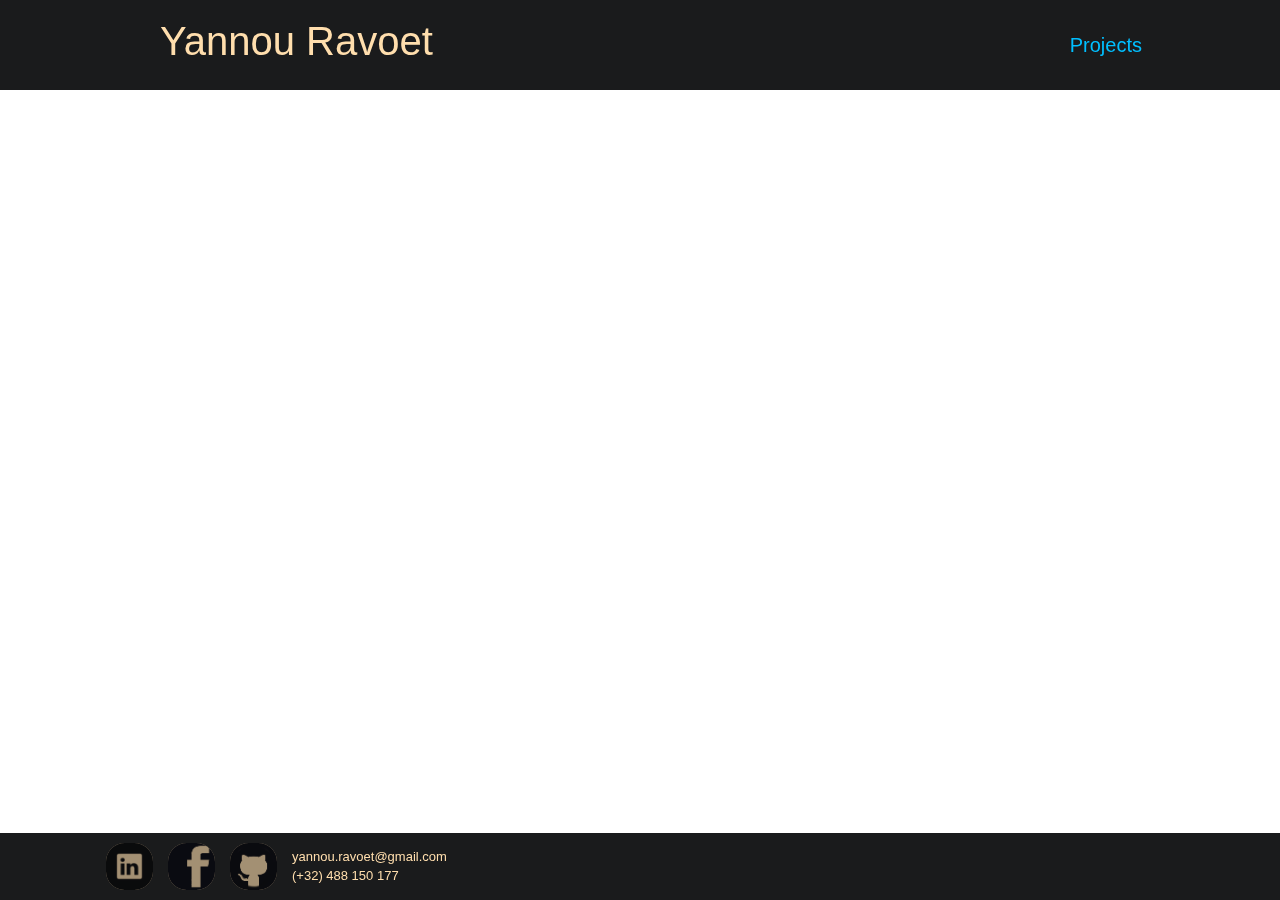
==== index.html @ 85f00f38 "scrollbar content" ====
<!DOCTYPE html>
<html lang="en">
<head>
    <meta charset="UTF-8">
    <title>YannouRavoet.github.io</title>
    <link rel="stylesheet" href="https://stackpath.bootstrapcdn.com/bootstrap/4.4.1/css/bootstrap.min.css" integrity="sha384-Vkoo8x4CGsO3+Hhxv8T/Q5PaXtkKtu6ug5TOeNV6gBiFeWPGFN9MuhOf23Q9Ifjh" crossorigin="anonymous">
    <link rel="stylesheet" href="main.css">
    <script src="tabmanager.js"></script>
    <script src="projectmanager.js"></script>
</head>
<body>
<div id="header" class="container-fluid d-flex align-items-center justify-content-between">
    <h1 style="padding-left:4em;" >Yannou Ravoet</h1><!--onclick=document.getElementById("AboutMeTab").click()-->
    <div class="tab" style="margin-right:8em;">
        <button id="ProjectsTab" class="tablinks" onclick="openTab(event, 'ProjectCategories')">Projects</button>
        <!--<button id="AboutMeTab" class="tablinks" onclick="openTab(event, 'AboutMe')">About Me</button>-->
    </div>
</div>
<div id="body">
    <div id="ProjectCategories" class="content align-items-center">
        <div class="col-md-12">
            <div class="row d-flex justify-content-around">
                <div id="Unity" class="col-md-3 categoryBox">
                    <a onclick="openCategory('Unity')">
                        <div class="imagecontainer">
                            <img src="resources/images/projectsCategories/UnityLogo.png">
                        </div>
                        <div class="categoryDescription">
                            <h4>Unity</h4>
                            <p>Game Development, C#</p>
                        </div>
                    </a>
                </div>
                <div id="OpenAI" class="col-md-3 categoryBox">
                    <a onclick="openCategory('OpenAI')">
                        <div class="imagecontainer">
                            <img src="resources/images/projectsCategories/OpenAIGymLogo.jpg">
                        </div>
                        <div class="categoryDescription">
                            <h4>OpenAI GYM</h4>
                            <p>Reinforcement Learning, Python, gym, tensorflow, docker, Q-learning, DQN, Double DQN</p>
                        </div>
                    </a>
                </div>
                <div id="Kaggle" class="col-md-3 categoryBox">
                    <a onclick="openCategory('Kaggle')">
                        <div class="imagecontainer">
                            <img src="resources/images/projectsCategories/KaggleLogo.jpg">
                        </div>
                        <div class="categoryDescription">
                            <h4>Kaggle</h4>
                            <p>Machine Learning, Python, scikit-learn, tensorflow</p>
                        </div>
                    </a>
                </div>
            </div>
        </div>
    </div>
    <div id="AboutMe" class="content">
        <h4></h4>
    </div>
    <div id="UnityCategory" class="content align-items-center">
        <div class="col-md-12">
            <div class="row d-flex justify-content-around">
                <div class="col-md-3 projectBox">
                    <a href="https://YannouRavoet.github.io/UnityShooter">
                        <div class="imagecontainer">
                            <img src="resources/images/projects/TopDownShooter.png">
                        </div>
                        <div>
                            <h4>Top Down Shooter</h4>
                            <p>C#, Map Generator, Camping Detection, Simple Enemy AI</p>
                        </div>
                        <a href="https://github.com/YannouRavoet/TopDownShooter">
                            <img class="githubLogo" src="resources/images/githubLogo.png">
                        </a>
                    </a>
                </div>
            </div>
        </div>
    </div>
    <div id="OpenAICategory" class="content align-items-center">
        <div class="col-md-12">
            <div class="row d-flex justify-content-around">
                <div class="col-md-3 projectBox">
                    <a href="https://YannouRavoet.github.io/gymprojects#QLearning">
                        <div class="imagecontainer">
                            <img src="resources/images/projects/Taxiv3.png">
                        </div>
                        <div>
                            <h4>OpenAI: Taxi-v3</h4>
                            <p>Python, Q-Learning, gym, numpy, argparse</p>
                        </div>
                        <a href="https://github.com/YannouRavoet/gymprojects/blob/master/Taxi_v3.py">
                            <img class="githubLogo" src="resources/images/githubLogo.png">
                        </a>
                    </a>
                </div>
                <div class="col-md-3 projectBox">
                    <a href="https://YannouRavoet.github.io/gymprojects#DeepQ-Network">
                        <div class="imagecontainer">
                            <img src="resources/images/projects/CartPolev0.png">
                        </div>
                        <div>
                            <h4>OpenAI: CartPole-v0</h4>
                            <p>Python, DQN, tensorflow-keras, ANN, gym env wrappers</p>
                        </div>
                        <a href="https://github.com/YannouRavoet/gymprojects/blob/master/Cartpole_v0.py">
                            <img class="githubLogo" src="resources/images/githubLogo.png">
                        </a>
                    </a>
                </div>
                <div class="col-md-3 projectBox">
                    <a href="https://YannouRavoet.github.io/gymprojects#DoubleDeepQ-Network">
                        <div class="imagecontainer">
                            <img src="resources/images/projects/Breakout.png">
                        </div>
                        <div>
                            <h4>OpenAI: Breakout</h4>
                            <p>Python, Double DQN, tensorflow-keras, CNN, data wrangling</p>
                        </div>
                        <a href="https://github.com/YannouRavoet/gymprojects/blob/master/Breakout.py">
                            <img class="githubLogo" src="resources/images/githubLogo.png">
                        </a>
                    </a>
                </div>
            </div>
        </div>
    </div>
    <div id="KaggleCategory" class="content align-items-center">
        <div class="col-md-12">
            <div class="row d-flex justify-content-around">
                <div class="col-md-3 projectBox">
                    <a href="https://yannouravoet.github.io">
                        <div class="imagecontainer">
                            <img src="resources/images/projects/WorkInProgress.jpg">
                        </div>
                        <div>
                            <h4>Titanic</h4>
                            <p>Classification, scikit-learn, python, ensembles, decision trees, we'll see what more the project brings</p>
                        </div>
                        <a href="https://yannouravoet.github.io">
                            <img class="githubLogo" src="resources/images/githubLogo.png">
                        </a>
                    </a>
                </div>
            </div>
        </div>
    </div>
</div>
<div id="footer" class="container-fluid d-flex align-items-center">
    <a class="contactLink" href="https://be.linkedin.com/in/yannou-ravoet-a59263156" style="margin-left: 6em;">
        <img class="contactbutton" src="resources/images/contact/LinkedInLogo.png">
    </a>
    <a class="contactLink" href="https://www.facebook.com/yannou.ravoet">
        <img class="contactbutton" src="resources/images/contact/FBLogo.png">
    </a>
    <a class="contactLink" href="https://www.github.com/YannouRavoet">
        <img class="contactbutton" src="resources/images/contact/GithubLogo.png">
    </a>
    <div class="contactInfo" style="font-size: small; margin-left: 10px">
        <p style="margin:0;">yannou.ravoet@gmail.com</p>
        <p style="margin:0;">(+32) 488 150 177</p>
    </div>

</div>

<script>
    document.getElementById("ProjectsTab").click();
</script>
</body>
</html>
---- main.css ----
/*LAYOUT*/
html,body{
    height:100%;
    width:100%;
    overflow: hidden;
}
#header{
    height: 10%;
    background: #1a1b1c;
    color: navajowhite;
    padding: 0;
}
#footer{
    height: 7.5%;
    background: #1a1b1c;
    padding: 0;
    color: navajowhite;
}
#body{
    height:82.5%;
    background: #1a1b1c;
    background-image: url("resources/images/graybackground.jpg");
    mix-blend-mode: lighten;
    padding:0;
}
/*SCROLLBAR*/
::-webkit-scrollbar {
    width: 10px;
}
::-webkit-scrollbar-track {
    background: navajowhite;
}
::-webkit-scrollbar-thumb {
    background: deepskyblue;
}
::-webkit-scrollbar-thumb:hover {
    background: #555;
}
/*CONTACT BUTTONS*/
.contactbutton{
    background: navajowhite;
    filter: opacity(60%);
    border-radius: 40%;
    border: 0;
    margin-left: 10px;
    height: 75%;
    width: 75%;
}
.contactbutton:hover{
    background: deepskyblue;
}
.contactbutton:active{
    background: deepskyblue;
}

/*TABS*/
.tab button {
    background: transparent;
    border: none;
    font-size: 20px;
    outline: none;
    position: relative;
    transition: 0.3s;
    padding: 10px;
    color: navajowhite;
}
.tab button:before {
    content: '';
    border-top: 2px solid transparent;
    border-bottom: 2px solid transparent;
    border-radius: 2px;
    padding: 0 10px;
    position: absolute;
    bottom: 0;
    left: 0;
    right: 0;
    margin: 0 auto;
    width: 0;
    transition: 0.5s;
}
.tab button:hover:before {
    width: 100%;
    border-top: 2px solid deepskyblue;
    border-bottom: 2px solid deepskyblue;
    border-radius: 2px;
}
.tab button:active {
    color: deepskyblue;
    transition: none;
}

/*BODY CONTENT DISPLAY*/
.content{
    height: 100%;
    width: 100%;
    display: none;
    overflow-y: auto;
    overflow-x: hidden;
    animation: fadeEffect 1s; /* Fading effect takes 1 second */
}
@keyframes fadeEffect {
    from {opacity: 0;}
    to {opacity: 1;}
}
.row, .col-md-3{
    margin: 0;
    padding: 0;
    height: fit-content;
}
/*PROJECTS*/
.categoryBox{
    display: flex;
    flex-direction: column;
    align-items: center;
    text-align: center;
    background: #0e0f0f;
    box-shadow:
            0 2.8px 2.2px rgba(0, 0, 0, 0.034),
            0 6.7px 5.3px rgba(0, 0, 0, 0.048),
            0 12.5px 10px rgba(0, 0, 0, 0.06),
            0 22.3px 17.9px rgba(0, 0, 0, 0.072),
            0 41.8px 33.4px rgba(0, 0, 0, 0.086),
            0 100px 80px rgba(0, 0, 0, 0.12);
}
.categoryBox a{
    color: navajowhite;
    filter: opacity(60%);
    width: fit-content;
}
.categoryBox a:hover{
    color: deepskyblue;
    width: 100%;
    border: 2px solid deepskyblue;
    border-radius: 2px;
    text-decoration: none;
}
.imagecontainer{
    display: inline-block;
    overflow:hidden;
    width: 100%;
    height: 100%;
}
.imagecontainer img{
    width: 100%;
    border-radius: 2px;
}
.categoryDescription{

}

/***********************************/

.projectBox{
    display: flex;
    flex-direction: column;
    align-items: center;
    text-align: center;
    background: #0e0f0f;
    box-shadow:
            0 2.8px 2.2px rgba(0, 0, 0, 0.034),
            0 6.7px 5.3px rgba(0, 0, 0, 0.048),
            0 12.5px 10px rgba(0, 0, 0, 0.06),
            0 22.3px 17.9px rgba(0, 0, 0, 0.072),
            0 41.8px 33.4px rgba(0, 0, 0, 0.086),
            0 100px 80px rgba(0, 0, 0, 0.12);
    border-radius: 5px;
}

.projectBox a{
    color: navajowhite;
    filter: opacity(60%);
    width: fit-content;
}
.projectBox a:hover{
    color: deepskyblue;
    text-decoration: none;
    width: fit-content;
}
.githubLogo{
    height: 50px;
    background: navajowhite;
    margin-bottom: 10px;
}

.githubLogo:hover{
    background: deepskyblue;
    border: 2px solid deepskyblue;
}
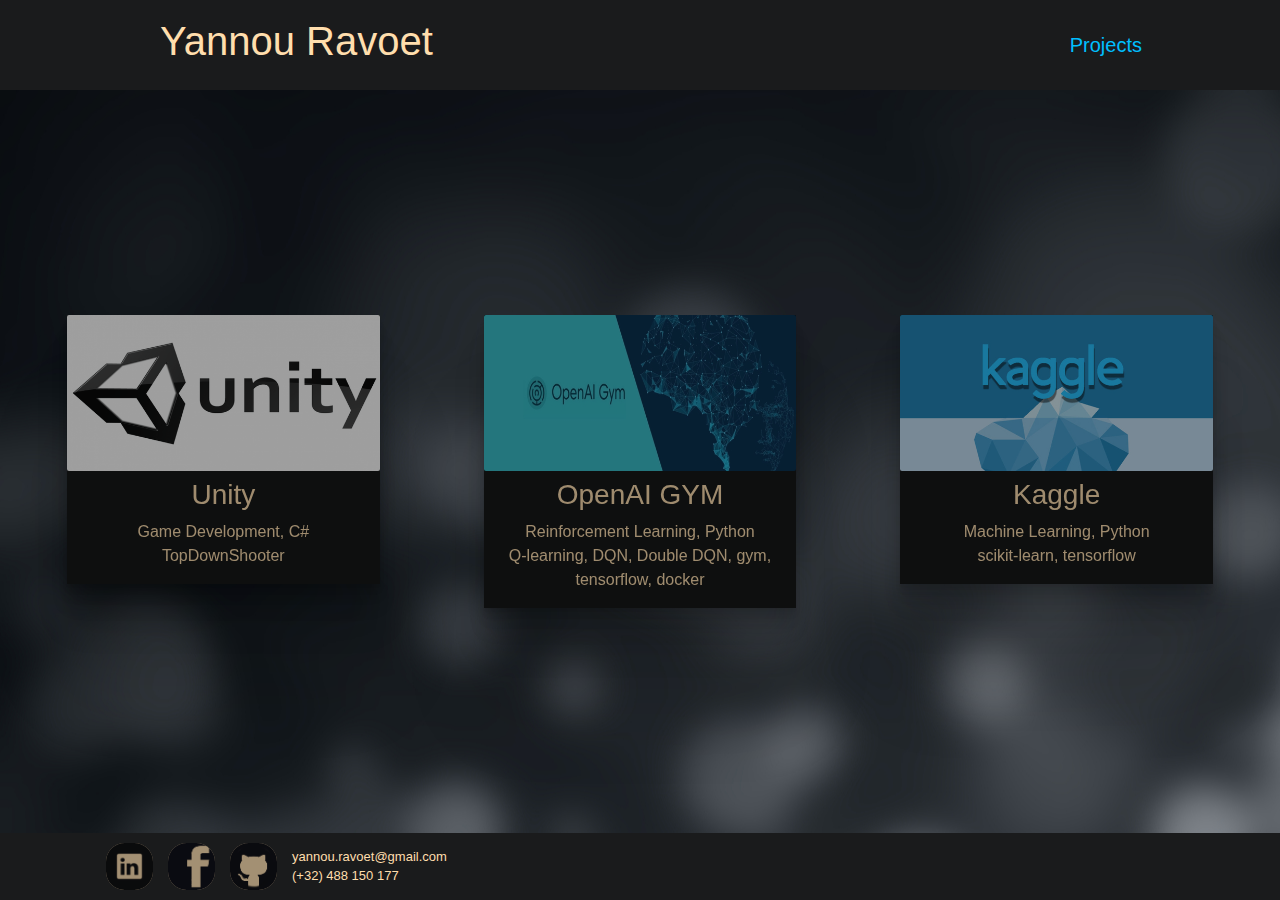
==== commit 54862626: "Firefox css remove blend mode" ====
--- a/index.html
+++ b/index.html
@@ -26,8 +26,9 @@
                             <img src="resources/images/projectsCategories/UnityLogo.png">
                         </div>
                         <div class="categoryDescription">
-                            <h4>Unity</h4>
-                            <p>Game Development, C#</p>
+                            <h3>Unity</h3>
+                            <p style="margin-bottom: 0;">Game Development, C#</p>
+                            <p>TopDownShooter</p>
                         </div>
                     </a>
                 </div>
@@ -37,8 +38,9 @@
                             <img src="resources/images/projectsCategories/OpenAIGymLogo.jpg">
                         </div>
                         <div class="categoryDescription">
-                            <h4>OpenAI GYM</h4>
-                            <p>Reinforcement Learning, Python, gym, tensorflow, docker, Q-learning, DQN, Double DQN</p>
+                            <h3>OpenAI GYM</h3>
+                            <p style="margin-bottom: 0;">Reinforcement Learning, Python</p>
+                            <p>Q-learning, DQN, Double DQN, gym, tensorflow, docker</p>
                         </div>
                     </a>
                 </div>
@@ -48,8 +50,9 @@
                             <img src="resources/images/projectsCategories/KaggleLogo.jpg">
                         </div>
                         <div class="categoryDescription">
-                            <h4>Kaggle</h4>
-                            <p>Machine Learning, Python, scikit-learn, tensorflow</p>
+                            <h3>Kaggle</h3>
+                            <p style="margin-bottom: 0;">Machine Learning, Python</p>
+                            <p>scikit-learn, tensorflow</p>
                         </div>
                     </a>
                 </div>
--- a/main.css
+++ b/main.css
@@ -18,9 +18,7 @@
 }
 #body{
     height:82.5%;
-    background: #1a1b1c;
-    background-image: url("resources/images/graybackground.jpg");
-    mix-blend-mode: lighten;
+    background: #1a1b1c url("resources/images/graybackground.jpg");
     padding:0;
 }
 /*SCROLLBAR*/
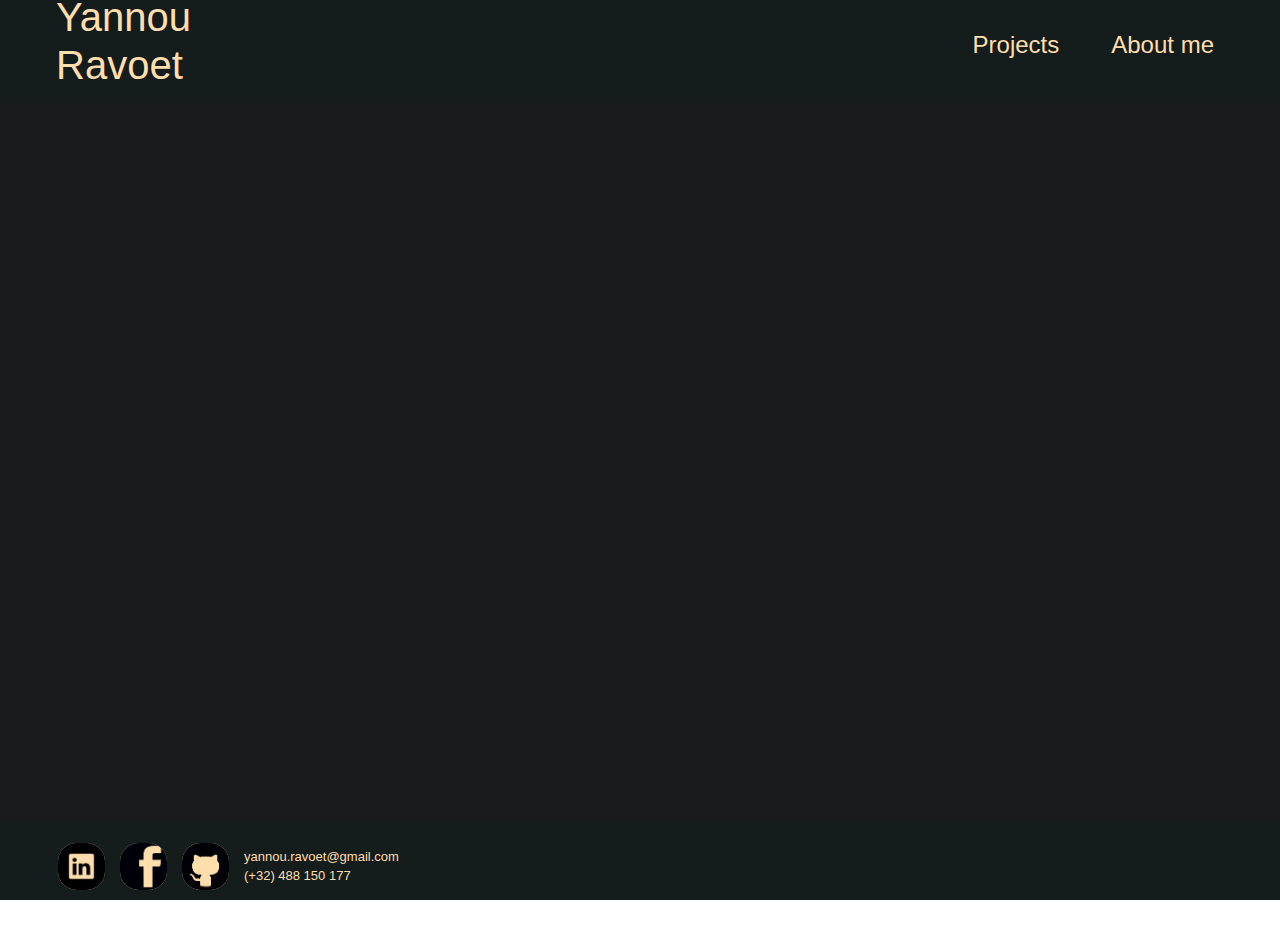
==== commit 21837346: "refactoring to display projects through js script." ====
--- a/index.html
+++ b/index.html
@@ -4,172 +4,25 @@
     <meta charset="UTF-8">
     <title>YannouRavoet.github.io</title>
     <link rel="stylesheet" href="https://stackpath.bootstrapcdn.com/bootstrap/4.4.1/css/bootstrap.min.css" integrity="sha384-Vkoo8x4CGsO3+Hhxv8T/Q5PaXtkKtu6ug5TOeNV6gBiFeWPGFN9MuhOf23Q9Ifjh" crossorigin="anonymous">
-    <link rel="stylesheet" href="main.css">
-    <script src="tabmanager.js"></script>
-    <script src="projectmanager.js"></script>
+    <script src="https://ajax.googleapis.com/ajax/libs/jquery/3.2.1/jquery.min.js"></script>
+
+    <link rel="stylesheet" href="resources/css/main.css">
+    <link rel="stylesheet" href="resources/css/header.css">
+    <link rel="stylesheet" href="resources/css/footer.css">
+    <link rel="stylesheet" href="resources/css/projects.css">
+    <link rel="stylesheet" href="resources/css/aboutme.css">
+    <script src="resources/js/tabmanager.js"></script>
+    <script src="resources/js/projectmanager.js"></script>
 </head>
 <body>
-<div id="header" class="container-fluid d-flex align-items-center justify-content-between">
-    <h1 style="padding-left:4em;" >Yannou Ravoet</h1><!--onclick=document.getElementById("AboutMeTab").click()-->
-    <div class="tab" style="margin-right:8em;">
-        <button id="ProjectsTab" class="tablinks" onclick="openTab(event, 'ProjectCategories')">Projects</button>
-        <!--<button id="AboutMeTab" class="tablinks" onclick="openTab(event, 'AboutMe')">About Me</button>-->
-    </div>
+<div id="background">
+    <div id="header"></div>
+    <div id="body"></div>
+    <div id="footer"></div>
 </div>
-<div id="body">
-    <div id="ProjectCategories" class="content align-items-center">
-        <div class="col-md-12">
-            <div class="row d-flex justify-content-around">
-                <div id="Unity" class="col-md-3 categoryBox">
-                    <a onclick="openCategory('Unity')">
-                        <div class="imagecontainer">
-                            <img src="resources/images/projectsCategories/UnityLogo.png">
-                        </div>
-                        <div class="categoryDescription">
-                            <h3>Unity</h3>
-                            <p style="margin-bottom: 0;">Game Development, C#</p>
-                            <p>TopDownShooter</p>
-                        </div>
-                    </a>
-                </div>
-                <div id="OpenAI" class="col-md-3 categoryBox">
-                    <a onclick="openCategory('OpenAI')">
-                        <div class="imagecontainer">
-                            <img src="resources/images/projectsCategories/OpenAIGymLogo.jpg">
-                        </div>
-                        <div class="categoryDescription">
-                            <h3>OpenAI GYM</h3>
-                            <p style="margin-bottom: 0;">Reinforcement Learning, Python</p>
-                            <p>Q-learning, DQN, Double DQN, gym, tensorflow, docker</p>
-                        </div>
-                    </a>
-                </div>
-                <div id="Kaggle" class="col-md-3 categoryBox">
-                    <a onclick="openCategory('Kaggle')">
-                        <div class="imagecontainer">
-                            <img src="resources/images/projectsCategories/KaggleLogo.jpg">
-                        </div>
-                        <div class="categoryDescription">
-                            <h3>Kaggle</h3>
-                            <p style="margin-bottom: 0;">Machine Learning, Python</p>
-                            <p>scikit-learn, tensorflow</p>
-                        </div>
-                    </a>
-                </div>
-            </div>
-        </div>
-    </div>
-    <div id="AboutMe" class="content">
-        <h4></h4>
-    </div>
-    <div id="UnityCategory" class="content align-items-center">
-        <div class="col-md-12">
-            <div class="row d-flex justify-content-around">
-                <div class="col-md-3 projectBox">
-                    <a href="https://YannouRavoet.github.io/UnityShooter">
-                        <div class="imagecontainer">
-                            <img src="resources/images/projects/TopDownShooter.png">
-                        </div>
-                        <div>
-                            <h4>Top Down Shooter</h4>
-                            <p>C#, Map Generator, Camping Detection, Simple Enemy AI</p>
-                        </div>
-                        <a href="https://github.com/YannouRavoet/TopDownShooter">
-                            <img class="githubLogo" src="resources/images/githubLogo.png">
-                        </a>
-                    </a>
-                </div>
-            </div>
-        </div>
-    </div>
-    <div id="OpenAICategory" class="content align-items-center">
-        <div class="col-md-12">
-            <div class="row d-flex justify-content-around">
-                <div class="col-md-3 projectBox">
-                    <a href="https://YannouRavoet.github.io/gymprojects#QLearning">
-                        <div class="imagecontainer">
-                            <img src="resources/images/projects/Taxiv3.png">
-                        </div>
-                        <div>
-                            <h4>OpenAI: Taxi-v3</h4>
-                            <p>Python, Q-Learning, gym, numpy, argparse</p>
-                        </div>
-                        <a href="https://github.com/YannouRavoet/gymprojects/blob/master/Taxi_v3.py">
-                            <img class="githubLogo" src="resources/images/githubLogo.png">
-                        </a>
-                    </a>
-                </div>
-                <div class="col-md-3 projectBox">
-                    <a href="https://YannouRavoet.github.io/gymprojects#DeepQ-Network">
-                        <div class="imagecontainer">
-                            <img src="resources/images/projects/CartPolev0.png">
-                        </div>
-                        <div>
-                            <h4>OpenAI: CartPole-v0</h4>
-                            <p>Python, DQN, tensorflow-keras, ANN, gym env wrappers</p>
-                        </div>
-                        <a href="https://github.com/YannouRavoet/gymprojects/blob/master/Cartpole_v0.py">
-                            <img class="githubLogo" src="resources/images/githubLogo.png">
-                        </a>
-                    </a>
-                </div>
-                <div class="col-md-3 projectBox">
-                    <a href="https://YannouRavoet.github.io/gymprojects#DoubleDeepQ-Network">
-                        <div class="imagecontainer">
-                            <img src="resources/images/projects/Breakout.png">
-                        </div>
-                        <div>
-                            <h4>OpenAI: Breakout</h4>
-                            <p>Python, Double DQN, tensorflow-keras, CNN, data wrangling</p>
-                        </div>
-                        <a href="https://github.com/YannouRavoet/gymprojects/blob/master/Breakout.py">
-                            <img class="githubLogo" src="resources/images/githubLogo.png">
-                        </a>
-                    </a>
-                </div>
-            </div>
-        </div>
-    </div>
-    <div id="KaggleCategory" class="content align-items-center">
-        <div class="col-md-12">
-            <div class="row d-flex justify-content-around">
-                <div class="col-md-3 projectBox">
-                    <a href="https://yannouravoet.github.io">
-                        <div class="imagecontainer">
-                            <img src="resources/images/projects/WorkInProgress.jpg">
-                        </div>
-                        <div>
-                            <h4>Titanic</h4>
-                            <p>Classification, scikit-learn, python, ensembles, decision trees, we'll see what more the project brings</p>
-                        </div>
-                        <a href="https://yannouravoet.github.io">
-                            <img class="githubLogo" src="resources/images/githubLogo.png">
-                        </a>
-                    </a>
-                </div>
-            </div>
-        </div>
-    </div>
-</div>
-<div id="footer" class="container-fluid d-flex align-items-center">
-    <a class="contactLink" href="https://be.linkedin.com/in/yannou-ravoet-a59263156" style="margin-left: 6em;">
-        <img class="contactbutton" src="resources/images/contact/LinkedInLogo.png">
-    </a>
-    <a class="contactLink" href="https://www.facebook.com/yannou.ravoet">
-        <img class="contactbutton" src="resources/images/contact/FBLogo.png">
-    </a>
-    <a class="contactLink" href="https://www.github.com/YannouRavoet">
-        <img class="contactbutton" src="resources/images/contact/GithubLogo.png">
-    </a>
-    <div class="contactInfo" style="font-size: small; margin-left: 10px">
-        <p style="margin:0;">yannou.ravoet@gmail.com</p>
-        <p style="margin:0;">(+32) 488 150 177</p>
-    </div>
-
-</div>
-
+</body>
 <script>
-    document.getElementById("ProjectsTab").click();
+    $('#header').load('header.html');
+    $('#footer').load('footer.html');
 </script>
-</body>
 </html>--- a/resources/css/main.css
+++ b/resources/css/main.css
@@ -0,0 +1,54 @@
+:root{
+    --main-color: #ffdead;
+    --main-color-accent: deepskyblue;
+
+    --transparent-color: rgba(19, 28, 28, 0.7);
+}
+
+/*==============*/
+/*GENERAL LAYOUT*/
+/*==============*/
+html,body{
+    height:100%;
+    width:100%;
+    overflow: hidden;
+}
+#background{
+    height:100%;
+    background: #1a1b1c url("../images/background.gif") no-repeat;
+    background-size: cover;
+}
+/*==============*/
+/*HEADER  LAYOUT*/
+/*==============*/
+#header{
+    height: 10%;
+    background-color: var(--transparent-color);
+    box-shadow: 0 0 5px 10px var(--transparent-color);
+    color: var(--main-color);
+    padding: 0;
+
+    display: flex;
+    align-items: center;
+}
+/*==============*/
+/* BODY  LAYOUT */
+/*==============*/
+#body{
+    height: 82.5%;
+    display: flex;
+}
+/*==============*/
+/*FOOTER  LAYOUT*/
+/*==============*/
+#footer{
+    height: 7.5%;
+    background-color: var(--transparent-color);
+    box-shadow: 0 0 5px 10px var(--transparent-color);
+    color: navajowhite;
+    padding: 0;
+
+    display: flex;
+    align-content: center;
+    align-items: center;
+}--- a/resources/css/header.css
+++ b/resources/css/header.css
@@ -0,0 +1,45 @@
+
+#nametag_div{
+    width: 20%;
+    padding-left: 3.5em;
+}
+#tab_div{
+    width: 80%;
+    padding-right: 3.5em;
+
+    display: flex;
+    flex-direction: row;
+    justify-content: right;
+}
+.tab_wrapper{
+    padding-left: 2em;
+}
+.tab{
+    background: transparent;
+    border: none;
+    font-size: 1.5em;
+    position: relative;
+    transition: 0.3s;
+    padding: 10px;
+    color: var(--main-color);
+}
+.tab:before{
+    content: '';
+    border-top: 2px solid transparent;
+    border-bottom: 2px solid transparent;
+    border-radius: 2px;
+    padding: 0 10px;
+    position: absolute;
+    bottom: 0;
+    left: 0;
+    right: 0;
+    margin: 0 auto;
+    width: 0;
+    transition: 0.5s;
+}
+.tab:hover:before {
+    width: 100%;
+    border-top: 2px solid var(--main-color-accent);
+    border-bottom: 2px solid var(--main-color-accent);
+    border-radius: 2px;
+}--- a/resources/css/footer.css
+++ b/resources/css/footer.css
@@ -0,0 +1,20 @@
+#contactbuttons_div{
+    display: flex;
+    align-items: center;
+    align-content: center;
+    padding: 3em;
+}
+.contactbutton{
+    background: var(--main-color);
+    border-radius: 40%;
+    border: 0;
+    margin-left: 10px;
+    height: 75%;
+    width: 75%;
+}
+.contactbutton:hover{
+    background: var(--main-color-accent);
+}
+.contactbutton:active{
+    background: var(--main-color-accent);
+}--- a/resources/css/projects.css
+++ b/resources/css/projects.css
@@ -0,0 +1,49 @@
+#projects_div{
+    width: 100%;
+
+    display: flex;
+    flex-direction: column;
+}
+.projects_row{
+    display: flex;
+    justify-content: space-around;
+
+    padding: 2em;
+}
+.projectBox {
+    width: 100%;
+    background-color: var(--transparent-color);
+    box-shadow: 0 0 5px 5px var(--transparent-color);
+
+    display: flex;
+    flex-direction: column;
+    color: var(--main-color);
+    text-align: center;
+}
+.projectBox a{
+    color: var(--main-color);
+}
+.projectBox a:hover{
+    color: var(--main-color-accent);
+    text-decoration: none;
+}
+.projectBox .title{
+    display: flex;
+    flex-direction: row;
+
+    justify-content: center;
+    align-items: center;
+}
+.projectBox img{
+    width: 100%;
+    padding: 1em;
+}
+.projectBox .githubLink{
+    height: 4em;
+    width: 4em;
+
+    filter: invert(92%) sepia(66%) saturate(514%) hue-rotate(306deg) brightness(101%) contrast(104%);
+}
+.projectBox .githubLink:hover{
+    filter: invert(54%) sepia(53%) saturate(1647%) hue-rotate(159deg) brightness(99%) contrast(111%);
+}--- a/resources/css/aboutme.css
+++ b/resources/css/aboutme.css
@@ -0,0 +1,8 @@
+#aboutme_div {
+    display: flex;
+    text-align: center;
+    align-self: center;
+    justify-content: center;
+    width: 100%;
+    color: var(--main-color);
+}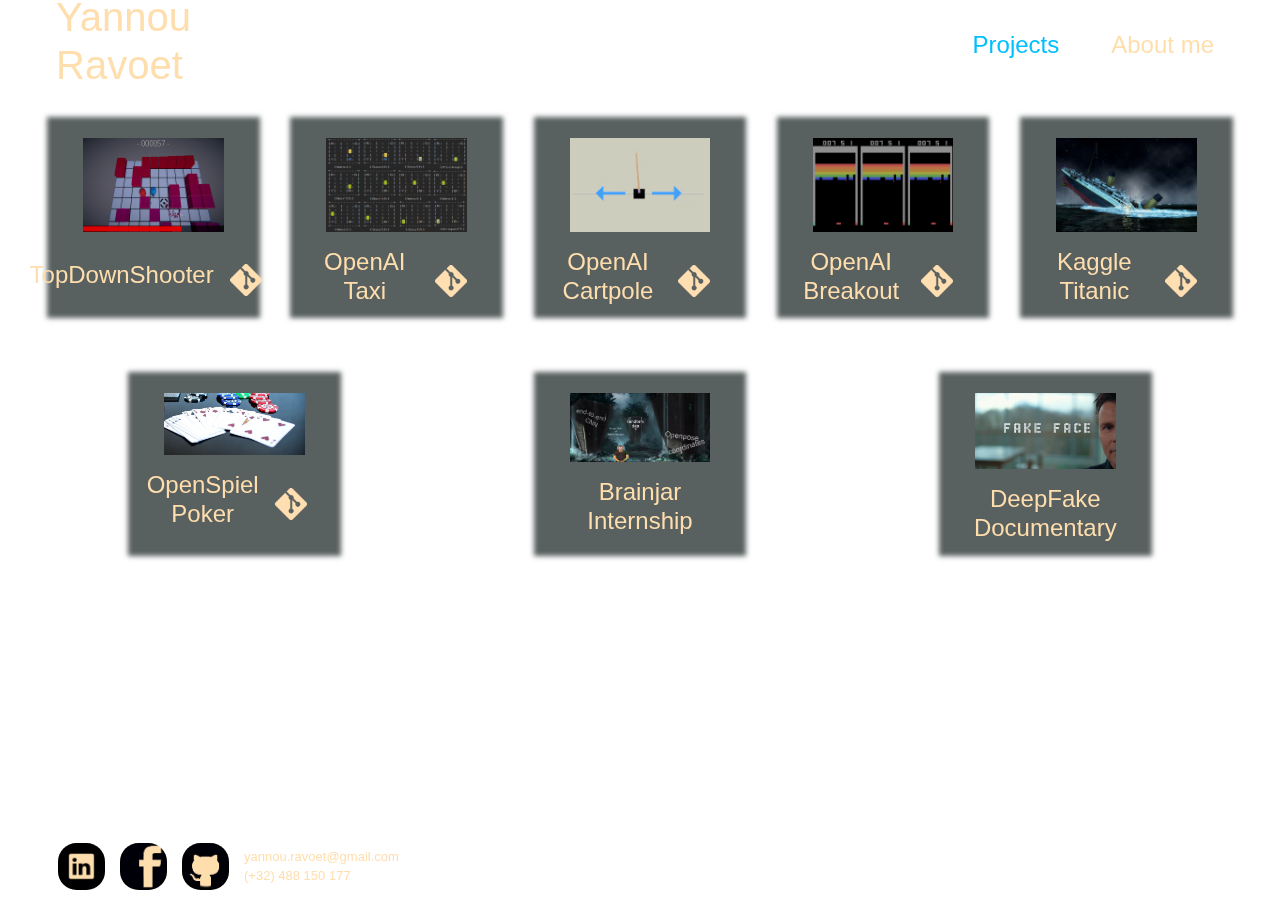
==== commit 35c2a64a: "blurred background" ====
--- a/index.html
+++ b/index.html
@@ -15,7 +15,8 @@
     <script src="resources/js/projectmanager.js"></script>
 </head>
 <body>
-<div id="background">
+<div id="background"></div>
+<div id="content">
     <div id="header"></div>
     <div id="body"></div>
     <div id="footer"></div>
--- a/resources/css/main.css
+++ b/resources/css/main.css
@@ -14,17 +14,24 @@
     overflow: hidden;
 }
 #background{
+    position: fixed;
     height:100%;
-    background: #1a1b1c url("../images/background.gif") no-repeat;
+    width: 100%;
+
+    background: url("../images/background.gif") no-repeat;
     background-size: cover;
+    filter: blur(5px);
+}
+#content{
+    position: fixed;
+    height:100%;
+    width: 100%;
 }
 /*==============*/
 /*HEADER  LAYOUT*/
 /*==============*/
 #header{
     height: 10%;
-    background-color: var(--transparent-color);
-    box-shadow: 0 0 5px 10px var(--transparent-color);
     color: var(--main-color);
     padding: 0;
 
@@ -43,8 +50,6 @@
 /*==============*/
 #footer{
     height: 7.5%;
-    background-color: var(--transparent-color);
-    box-shadow: 0 0 5px 10px var(--transparent-color);
     color: navajowhite;
     padding: 0;
 
--- a/resources/css/projects.css
+++ b/resources/css/projects.css
@@ -11,7 +11,6 @@
     padding: 2em;
 }
 .projectBox {
-    width: 100%;
     background-color: var(--transparent-color);
     box-shadow: 0 0 5px 5px var(--transparent-color);
 
